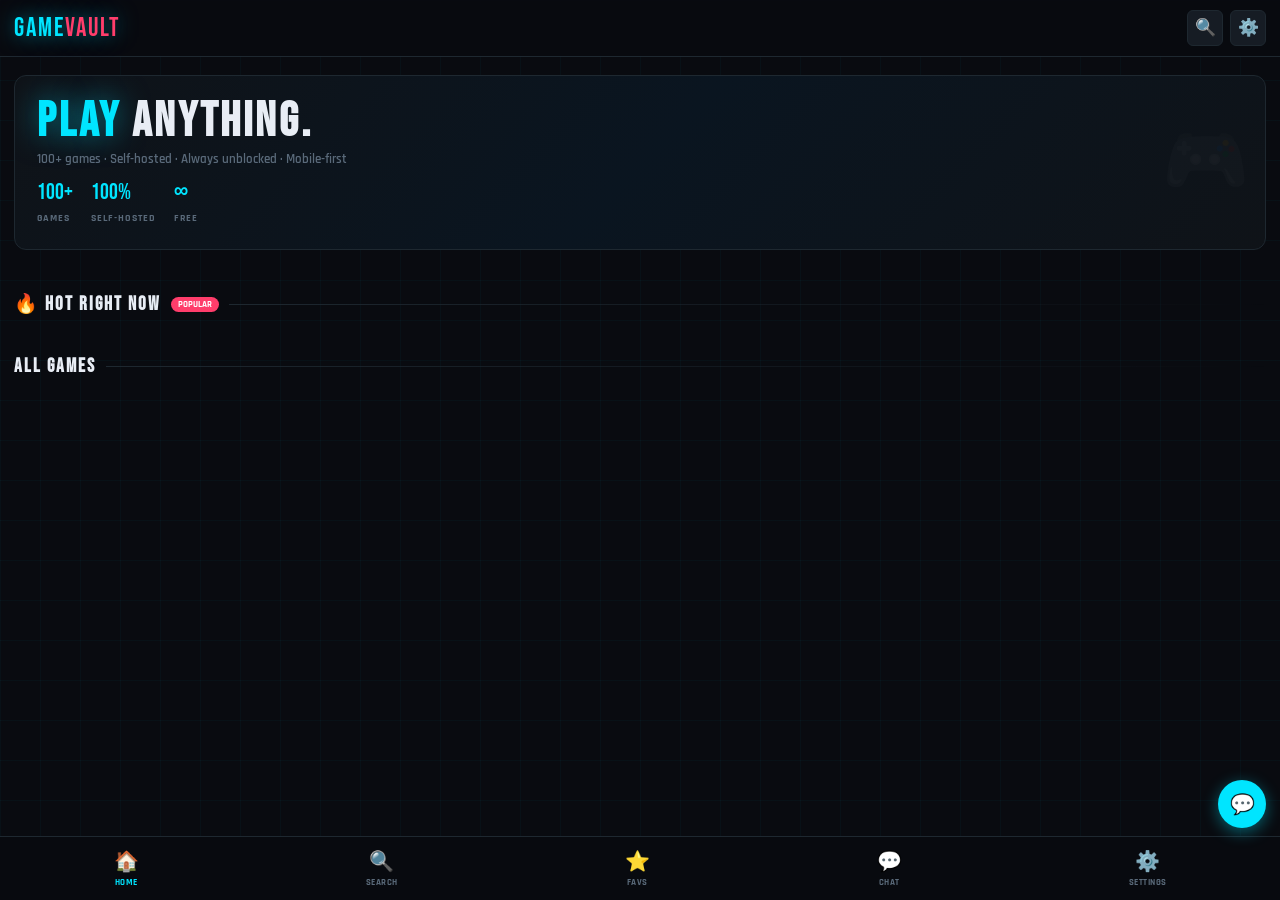
==== index.html @ 31a32c21 "Add files via upload" ====
<!DOCTYPE html>
<html lang="en">
<head>
<meta charset="UTF-8">
<meta name="viewport" content="width=device-width,initial-scale=1,maximum-scale=1">
<title>GameVault</title>
<link rel="icon" href="data:image/svg+xml,<svg xmlns='http://www.w3.org/2000/svg' viewBox='0 0 100 100'><text y='.9em' font-size='90'>🎮</text></svg>">
<link href="https://fonts.googleapis.com/css2?family=Bebas+Neue&family=Rajdhani:wght@400;600;700&display=swap" rel="stylesheet">
<link rel="stylesheet" href="gamevault.css">
</head>
<body>
<div class="bg-grid"></div>
<header>
  <div class="hdr">
    <a href="index.html" class="logo">Game<span>Vault</span></a>
    <div class="hdr-r">
      <a href="search.html" class="hbtn" title="Search">🔍</a>
      <div class="hbtn" id="settingsBtn" title="Settings">⚙️</div>
    </div>
  </div>
</header>
<main>
  <div class="hero">
    <h1><span class="c1">PLAY</span> ANYTHING.</h1>
    <p>100+ games · Self-hosted · Always unblocked · Mobile-first</p>
    <div class="hero-stats">
      <div class="hstat"><span class="num">100+</span><span class="lbl">Games</span></div>
      <div class="hstat"><span class="num">100%</span><span class="lbl">Self-Hosted</span></div>
      <div class="hstat"><span class="num">∞</span><span class="lbl">Free</span></div>
    </div>
  </div>
  <div class="cat-scroll" id="catFilter"></div>
  <div class="sec-hdr" id="hotHeader"><h2>🔥 Hot Right Now</h2><span class="badge">Popular</span><div class="line"></div></div>
  <div class="game-grid" id="hotGrid"></div>
  <div class="sec-hdr" id="allHeader"><h2>All Games</h2><div class="line"></div></div>
  <div class="game-grid" id="allGrid"></div>
  <div class="no-results" id="noResults">🕹️ No games in this category.</div>
</main>
<nav class="bottom-nav">
  <a class="nav-item active" href="index.html"><span class="nav-icon">🏠</span><span class="nav-label">Home</span></a>
  <a class="nav-item" href="search.html"><span class="nav-icon">🔍</span><span class="nav-label">Search</span></a>
  <a class="nav-item" href="favorites.html"><span class="nav-icon">⭐</span><span class="nav-label">Favs</span></a>
  <div class="nav-item" id="navChat"><span class="nav-icon">💬</span><span class="nav-label">Chat</span></div>
  <div class="nav-item" id="navSettings"><span class="nav-icon">⚙️</span><span class="nav-label">Settings</span></div>
</nav>
<!-- SETTINGS -->
<div class="overlay" id="settingsOverlay">
  <div class="panel">
    <div class="drag-handle"></div>
    <div class="panel-title">⚙️ Settings</div>
    <div class="setting-row">
      <div><div class="setting-lbl">🎭 Tab Cloak</div><div class="setting-sub">Disguise this tab's title and icon</div></div>
      <div class="toggle on" id="tgCloak"></div>
    </div>
    <div class="setting-row" style="flex-direction:column;align-items:flex-start;">
      <div class="setting-lbl" style="margin-bottom:8px">Cloak Preset</div>
      <div class="cloak-box">
        <div class="cloak-preview" id="cloakPreview"></div>
        <input class="cloak-input" id="cloakInput" placeholder="Custom tab title..." maxlength="80">
        <div class="cloak-grid">
          <div class="cloak-preset" data-title="Google Classroom" data-icon="https://ssl.gstatic.com/classroom/favicon.png">🎓 Google Classroom</div>
          <div class="cloak-preset" data-title="Gmail" data-icon="https://ssl.gstatic.com/ui/v1/icons/mail/rfr/gmail.ico">📧 Gmail</div>
          <div class="cloak-preset" data-title="Canvas - Dashboard" data-icon="">📋 Canvas</div>
          <div class="cloak-preset" data-title="Khan Academy" data-icon="">🧠 Khan Academy</div>
          <div class="cloak-preset" data-title="Google Docs" data-icon="">📄 Google Docs</div>
          <div class="cloak-preset" data-title="Wikipedia" data-icon="">📖 Wikipedia</div>
          <div class="cloak-preset" data-title="Schoology" data-icon="">📚 Schoology</div>
          <div class="cloak-preset" data-title="New Tab" data-icon="">🕵️ Stealth</div>
        </div>
      </div>
    </div>
    <div class="setting-row">
      <div><div class="setting-lbl">⬜ Open in about:blank</div><div class="setting-sub">All games open in a stealth blank tab</div></div>
      <div class="toggle" id="tgBlank"></div>
    </div>
    <div class="setting-row">
      <div><div class="setting-lbl">📺 Scanlines</div><div class="setting-sub">Retro CRT overlay effect</div></div>
      <div class="toggle on" id="tgScan"></div>
    </div>
    <div class="setting-row">
      <div><div class="setting-lbl">✨ Card Animations</div><div class="setting-sub">Hover lift and glow on cards</div></div>
      <div class="toggle on" id="tgAnim"></div>
    </div>
    <div style="text-align:center;padding-top:12px;color:var(--muted);font-size:11px;font-weight:600;">GameVault · 100+ self-hosted games · Always unblocked</div>
  </div>
</div>
<!-- CHAT -->
<button class="chat-fab" id="chatFab" style="position:fixed;">💬<span class="unread" id="unreadBadge" style="display:none">1</span></button>
<div class="chat-panel" id="chatPanel">
  <div class="chat-hdr">
    <div><div class="chat-title">💬 Live Chat</div><div class="chat-online"><div class="online-dot"></div><span id="onlineCount">...</span></div></div>
    <div class="chat-close" id="chatClose">✕</div>
  </div>
  <div class="chat-msgs" id="chatMsgs"></div>
  <div class="chat-input-wrap">
    <input class="chat-input" id="chatInput" placeholder="Say something..." maxlength="200" autocomplete="off">
    <button class="chat-send" id="chatSend">▶</button>
  </div>
</div>
<script src="gamevault.js"></script>
</body>
</html>
---- gamevault.css ----
:root{--bg:#090b10;--surface:#0f1318;--s2:#161c24;--border:#1e2830;--accent:#00e5ff;--accent2:#ff3d6b;--gold:#ffd600;--text:#e8edf5;--muted:#5a6a7a;--glow:0 0 20px rgba(0,229,255,.3);--glow2:0 0 20px rgba(255,61,107,.3);}
*{margin:0;padding:0;box-sizing:border-box;}
body{background:var(--bg);color:var(--text);font-family:'Rajdhani',sans-serif;min-height:100vh;overflow-x:hidden;}
body.scanlines::before{content:'';position:fixed;inset:0;background:repeating-linear-gradient(0deg,transparent,transparent 2px,rgba(0,0,0,.07) 2px,rgba(0,0,0,.07) 4px);pointer-events:none;z-index:9999;}
.bg-grid{position:fixed;inset:0;background-image:linear-gradient(rgba(0,229,255,.03) 1px,transparent 1px),linear-gradient(90deg,rgba(0,229,255,.03) 1px,transparent 1px);background-size:40px 40px;animation:gd 20s linear infinite;z-index:0;}
@keyframes gd{0%{transform:translateY(0)}100%{transform:translateY(40px)}}
header{position:sticky;top:0;z-index:100;background:rgba(9,11,16,.95);backdrop-filter:blur(14px);border-bottom:1px solid var(--border);}
.hdr{max-width:1400px;margin:0 auto;display:flex;align-items:center;height:56px;padding:0 14px;gap:10px;}
.logo{font-family:'Bebas Neue',sans-serif;font-size:26px;letter-spacing:2px;color:var(--accent);text-shadow:0 0 20px rgba(0,229,255,.5);text-decoration:none;flex-shrink:0;}
.logo span{color:var(--accent2);}
.hdr-r{display:flex;align-items:center;gap:7px;margin-left:auto;}
.hbtn{width:36px;height:36px;display:flex;align-items:center;justify-content:center;background:var(--s2);border:1px solid var(--border);border-radius:6px;cursor:pointer;font-size:17px;transition:all .2s;text-decoration:none;flex-shrink:0;}
.hbtn:hover{border-color:var(--accent);box-shadow:var(--glow);}
main{position:relative;z-index:1;max-width:1400px;margin:0 auto;padding:18px 14px 88px;}
.hero{background:linear-gradient(135deg,#0f1318,#0a1520 50%,#0f1318);border:1px solid var(--border);border-radius:12px;padding:22px;margin-bottom:20px;position:relative;overflow:hidden;}
.hero::after{content:'🎮';position:absolute;right:16px;top:50%;transform:translateY(-50%);font-size:70px;opacity:.05;}
.hero h1{font-family:'Bebas Neue',sans-serif;font-size:clamp(26px,6vw,48px);letter-spacing:3px;line-height:1;margin-bottom:5px;}
.c1{color:var(--accent);text-shadow:0 0 30px rgba(0,229,255,.5);}
.hero p{color:var(--muted);font-size:13px;font-weight:600;}
.hero-stats{display:flex;gap:18px;margin-top:12px;flex-wrap:wrap;}
.hstat .num{font-family:'Bebas Neue',sans-serif;font-size:22px;color:var(--accent);display:block;}
.hstat .lbl{font-size:10px;color:var(--muted);font-weight:700;letter-spacing:1px;text-transform:uppercase;}
.cat-scroll{display:flex;gap:6px;overflow-x:auto;padding-bottom:4px;margin-bottom:18px;scrollbar-width:none;}
.cat-scroll::-webkit-scrollbar{display:none;}
.cat-pill,.fpill{flex-shrink:0;padding:6px 13px;border-radius:999px;border:1px solid var(--border);background:var(--s2);color:var(--muted);font-size:12px;font-weight:700;cursor:pointer;transition:all .2s;white-space:nowrap;user-select:none;}
.cat-pill:hover,.cat-pill.active,.fpill:hover,.fpill.active{border-color:var(--accent);color:var(--accent);background:rgba(0,229,255,.07);}
.sec-hdr{display:flex;align-items:center;gap:10px;margin-bottom:13px;}
.sec-hdr h2{font-family:'Bebas Neue',sans-serif;font-size:19px;letter-spacing:2px;}
.sec-hdr .badge{background:var(--accent2);color:#fff;font-size:9px;font-weight:700;padding:2px 7px;border-radius:999px;text-transform:uppercase;}
.sec-hdr .line{flex:1;height:1px;background:linear-gradient(90deg,var(--border),transparent);}
.game-grid{display:grid;grid-template-columns:repeat(auto-fill,minmax(148px,1fr));gap:11px;margin-bottom:26px;}
@media(min-width:480px){.game-grid{grid-template-columns:repeat(auto-fill,minmax(165px,1fr));}}
.game-card.hidden{display:none!important;}
.game-card{background:var(--surface);border:1px solid var(--border);border-radius:10px;overflow:hidden;cursor:pointer;transition:transform .2s,border-color .2s,box-shadow .2s;display:flex;flex-direction:column;position:relative;}
.game-card:hover{border-color:var(--accent);transform:translateY(-3px);box-shadow:0 8px 24px rgba(0,0,0,.5),var(--glow);}
.game-card.hot{border-color:rgba(255,61,107,.2);}
.game-card.hot:hover{border-color:var(--accent2);box-shadow:0 8px 24px rgba(0,0,0,.5),var(--glow2);}
.game-card.isnew .game-name::after{content:'NEW';background:var(--gold);color:#000;font-size:8px;font-weight:700;padding:1px 5px;border-radius:3px;margin-left:5px;vertical-align:middle;}
.game-thumb{width:100%;aspect-ratio:16/10;position:relative;overflow:hidden;background:var(--s2);}
.game-thumb img{width:100%;height:100%;object-fit:cover;display:block;transition:transform .3s;}
.game-card:hover .game-thumb img{transform:scale(1.05);}
.thumb-fallback{width:100%;height:100%;display:flex;align-items:center;justify-content:center;font-size:36px;}
.thumb-overlay{position:absolute;inset:0;background:rgba(0,0,0,.5);opacity:0;transition:opacity .2s;display:flex;align-items:center;justify-content:center;}
.game-card:hover .thumb-overlay{opacity:1;}
.play-circle{width:40px;height:40px;background:var(--accent);border-radius:50%;display:flex;align-items:center;justify-content:center;font-size:16px;box-shadow:0 0 20px rgba(0,229,255,.7);color:#000;font-weight:900;}
.fav-star{position:absolute;top:7px;right:7px;font-size:20px;cursor:pointer;z-index:10;filter:drop-shadow(0 1px 4px rgba(0,0,0,.9));opacity:0;line-height:1;transition:transform .15s;}
.game-card:hover .fav-star,.fav-star.active{opacity:1;}
.fav-star.active{color:var(--gold);}
.game-info{padding:8px 10px 9px;}
.game-name{font-size:13px;font-weight:700;white-space:nowrap;overflow:hidden;text-overflow:ellipsis;margin-bottom:3px;}
.game-meta{display:flex;align-items:center;justify-content:space-between;}
.game-cat{font-size:10px;color:var(--muted);font-weight:600;text-transform:uppercase;}
.open-choice{display:flex;border-top:1px solid var(--border);}
.open-btn{flex:1;padding:7px 4px;font-size:10px;font-weight:700;text-align:center;cursor:pointer;color:var(--muted);transition:color .15s,background .15s;display:flex;align-items:center;justify-content:center;gap:3px;user-select:none;}
.open-btn:hover{color:var(--accent);background:rgba(0,229,255,.05);}
.blank-btn:hover{color:var(--gold)!important;background:rgba(255,214,0,.05)!important;}
.open-divider{width:1px;background:var(--border);flex-shrink:0;}
.no-results{text-align:center;padding:48px 20px;color:var(--muted);font-size:15px;font-weight:600;display:none;}
.bottom-nav{position:fixed;bottom:0;left:0;right:0;background:rgba(9,11,16,.97);backdrop-filter:blur(14px);border-top:1px solid var(--border);display:flex;justify-content:space-around;padding:8px 0 max(8px,env(safe-area-inset-bottom));z-index:100;}
.nav-item{display:flex;flex-direction:column;align-items:center;gap:2px;cursor:pointer;padding:4px 10px;color:var(--muted);text-decoration:none;transition:color .2s;-webkit-tap-highlight-color:transparent;}
.nav-item.active,.nav-item:hover{color:var(--accent);}
.nav-icon{font-size:20px;}.nav-label{font-size:9px;font-weight:700;letter-spacing:.5px;text-transform:uppercase;}
.overlay{position:fixed;inset:0;background:rgba(0,0,0,.75);z-index:500;display:flex;align-items:flex-end;justify-content:center;opacity:0;pointer-events:none;transition:opacity .25s;}
.overlay.open{opacity:1;pointer-events:all;}
.panel{width:100%;max-width:500px;background:var(--surface);border:1px solid var(--border);border-bottom:none;border-radius:16px 16px 0 0;padding:16px 16px max(36px,env(safe-area-inset-bottom));transform:translateY(100%);transition:transform .3s cubic-bezier(.4,0,.2,1);overflow-y:auto;max-height:92vh;}
.overlay.open .panel{transform:translateY(0);}
.drag-handle{width:36px;height:4px;background:var(--border);border-radius:2px;margin:0 auto 14px;}
.panel-title{font-family:'Bebas Neue',sans-serif;font-size:20px;letter-spacing:2px;margin-bottom:14px;color:var(--accent);}
.setting-row{display:flex;align-items:flex-start;justify-content:space-between;padding:11px 0;border-bottom:1px solid var(--border);gap:12px;}
.setting-row:last-child{border-bottom:none;}
.setting-lbl{font-size:14px;font-weight:700;}
.setting-sub{font-size:11px;color:var(--muted);margin-top:2px;font-weight:600;}
.toggle{width:44px;height:24px;background:var(--border);border-radius:999px;position:relative;cursor:pointer;transition:background .2s;flex-shrink:0;margin-top:2px;}
.toggle.on{background:var(--accent);}
.toggle::after{content:'';position:absolute;width:18px;height:18px;background:#fff;border-radius:50%;top:3px;left:3px;transition:left .2s;}
.toggle.on::after{left:23px;}
.cloak-box{background:var(--s2);border:1px solid var(--border);border-radius:8px;padding:12px;margin-top:8px;width:100%;}
.cloak-preview{font-family:monospace;font-size:11px;color:var(--accent);background:var(--bg);border:1px solid var(--border);border-radius:5px;padding:6px 10px;margin-bottom:8px;overflow:hidden;text-overflow:ellipsis;white-space:nowrap;}
.cloak-preview::before{content:'Tab title: ';}
.cloak-input{width:100%;background:var(--bg);border:1px solid var(--border);border-radius:6px;padding:7px 10px;color:var(--text);font-size:13px;font-weight:600;outline:none;transition:border-color .2s;margin-bottom:8px;font-family:inherit;}
.cloak-input:focus{border-color:var(--accent);}
.cloak-grid{display:grid;grid-template-columns:1fr 1fr;gap:5px;}
.cloak-preset{padding:6px 8px;background:var(--bg);border:1px solid var(--border);border-radius:6px;font-size:11px;font-weight:700;color:var(--muted);cursor:pointer;transition:all .15s;text-align:left;}
.cloak-preset:hover{border-color:var(--accent);color:var(--accent);}
.chat-fab{position:fixed;bottom:72px;right:14px;width:48px;height:48px;background:var(--accent);border:none;border-radius:50%;cursor:pointer;display:flex;align-items:center;justify-content:center;font-size:20px;z-index:200;box-shadow:0 4px 16px rgba(0,229,255,.4);transition:transform .2s;}
.chat-fab:hover{transform:scale(1.1);}
.unread{position:absolute;top:-3px;right:-3px;width:16px;height:16px;background:var(--accent2);border-radius:50%;font-size:9px;font-weight:700;display:flex;align-items:center;justify-content:center;color:#fff;border:2px solid var(--bg);}
.chat-panel{position:fixed;bottom:130px;right:14px;width:min(300px,calc(100vw - 28px));background:var(--surface);border:1px solid var(--border);border-radius:14px;z-index:201;display:flex;flex-direction:column;transform:scale(.88) translateY(20px);opacity:0;pointer-events:none;transition:all .25s cubic-bezier(.4,0,.2,1);transform-origin:bottom right;box-shadow:0 16px 48px rgba(0,0,0,.8);}
.chat-panel.open{transform:scale(1) translateY(0);opacity:1;pointer-events:all;}
.chat-hdr{display:flex;align-items:center;justify-content:space-between;padding:10px 14px;border-bottom:1px solid var(--border);}
.chat-title{font-family:'Bebas Neue',sans-serif;font-size:15px;letter-spacing:1.5px;color:var(--accent);}
.chat-online{display:flex;align-items:center;gap:4px;font-size:10px;color:var(--muted);font-weight:600;}
.online-dot{width:7px;height:7px;background:#00e676;border-radius:50%;animation:blink 2s infinite;}
@keyframes blink{0%,100%{opacity:1}50%{opacity:.3}}
.chat-close{cursor:pointer;color:var(--muted);font-size:16px;padding:4px;}.chat-close:hover{color:var(--accent2);}
.chat-msgs{overflow-y:auto;padding:9px;display:flex;flex-direction:column;gap:6px;max-height:240px;scrollbar-width:thin;}
.msg{display:flex;flex-direction:column;gap:2px;max-width:88%;}
.msg.mine{align-self:flex-end;align-items:flex-end;}.msg.theirs{align-self:flex-start;}
.msg-user{font-size:9px;font-weight:700;color:var(--muted);letter-spacing:.5px;text-transform:uppercase;}
.msg-bubble{background:var(--s2);border:1px solid var(--border);border-radius:10px;padding:5px 9px;font-size:12px;font-weight:600;line-height:1.4;word-break:break-word;}
.msg.mine .msg-bubble{background:rgba(0,229,255,.1);border-color:rgba(0,229,255,.25);}
.msg-time{font-size:9px;color:var(--muted);}
.chat-input-wrap{padding:8px 10px;border-top:1px solid var(--border);display:flex;gap:6px;align-items:center;}
.chat-input{flex:1;background:var(--s2);border:1px solid var(--border);border-radius:6px;padding:6px 9px;color:var(--text);font-size:13px;font-weight:600;outline:none;transition:border-color .2s;font-family:inherit;}
.chat-input:focus{border-color:var(--accent);}
.chat-send{width:30px;height:30px;background:var(--accent);border:none;border-radius:6px;cursor:pointer;font-size:12px;color:#000;font-weight:900;}
.search-wrap{position:relative;margin-bottom:16px;}
.search-icon{position:absolute;left:14px;top:50%;transform:translateY(-50%);font-size:18px;pointer-events:none;}
#searchInput{width:100%;background:var(--surface);border:2px solid var(--border);border-radius:12px;padding:14px 16px 14px 44px;color:var(--text);font-size:17px;font-weight:600;outline:none;transition:border-color .2s,box-shadow .2s;font-family:inherit;}
#searchInput:focus{border-color:var(--accent);box-shadow:var(--glow);}
#searchInput::placeholder{color:var(--muted);}
.filter-row{display:flex;gap:6px;overflow-x:auto;padding-bottom:4px;margin-bottom:16px;scrollbar-width:none;}
.filter-row::-webkit-scrollbar{display:none;}
.search-placeholder{text-align:center;padding:60px 20px;color:var(--muted);}
.search-placeholder .big{font-size:52px;display:block;margin-bottom:14px;}
.search-placeholder h2{font-family:'Bebas Neue',sans-serif;font-size:22px;letter-spacing:2px;color:var(--text);margin-bottom:8px;}
.results-info{font-size:12px;color:var(--muted);font-weight:700;margin-bottom:12px;}
.results-info span{color:var(--accent);}
.page-hdr{margin-bottom:20px;}
.page-hdr h1{font-family:'Bebas Neue',sans-serif;font-size:28px;letter-spacing:3px;color:var(--gold);}
.page-hdr p{color:var(--muted);font-size:13px;font-weight:600;margin-top:4px;}
.fav-count{color:var(--gold);}
.empty-state{text-align:center;padding:72px 20px;}
.empty-state .big{font-size:64px;display:block;margin-bottom:16px;}
.empty-state h2{font-family:'Bebas Neue',sans-serif;font-size:22px;letter-spacing:2px;margin-bottom:10px;color:var(--muted);}
.empty-state p{font-size:13px;font-weight:600;color:var(--muted);line-height:1.6;margin-bottom:20px;}
.browse-btn{display:inline-block;padding:10px 24px;background:var(--accent);color:#000;border-radius:8px;font-family:'Bebas Neue',sans-serif;font-size:16px;letter-spacing:1px;text-decoration:none;}
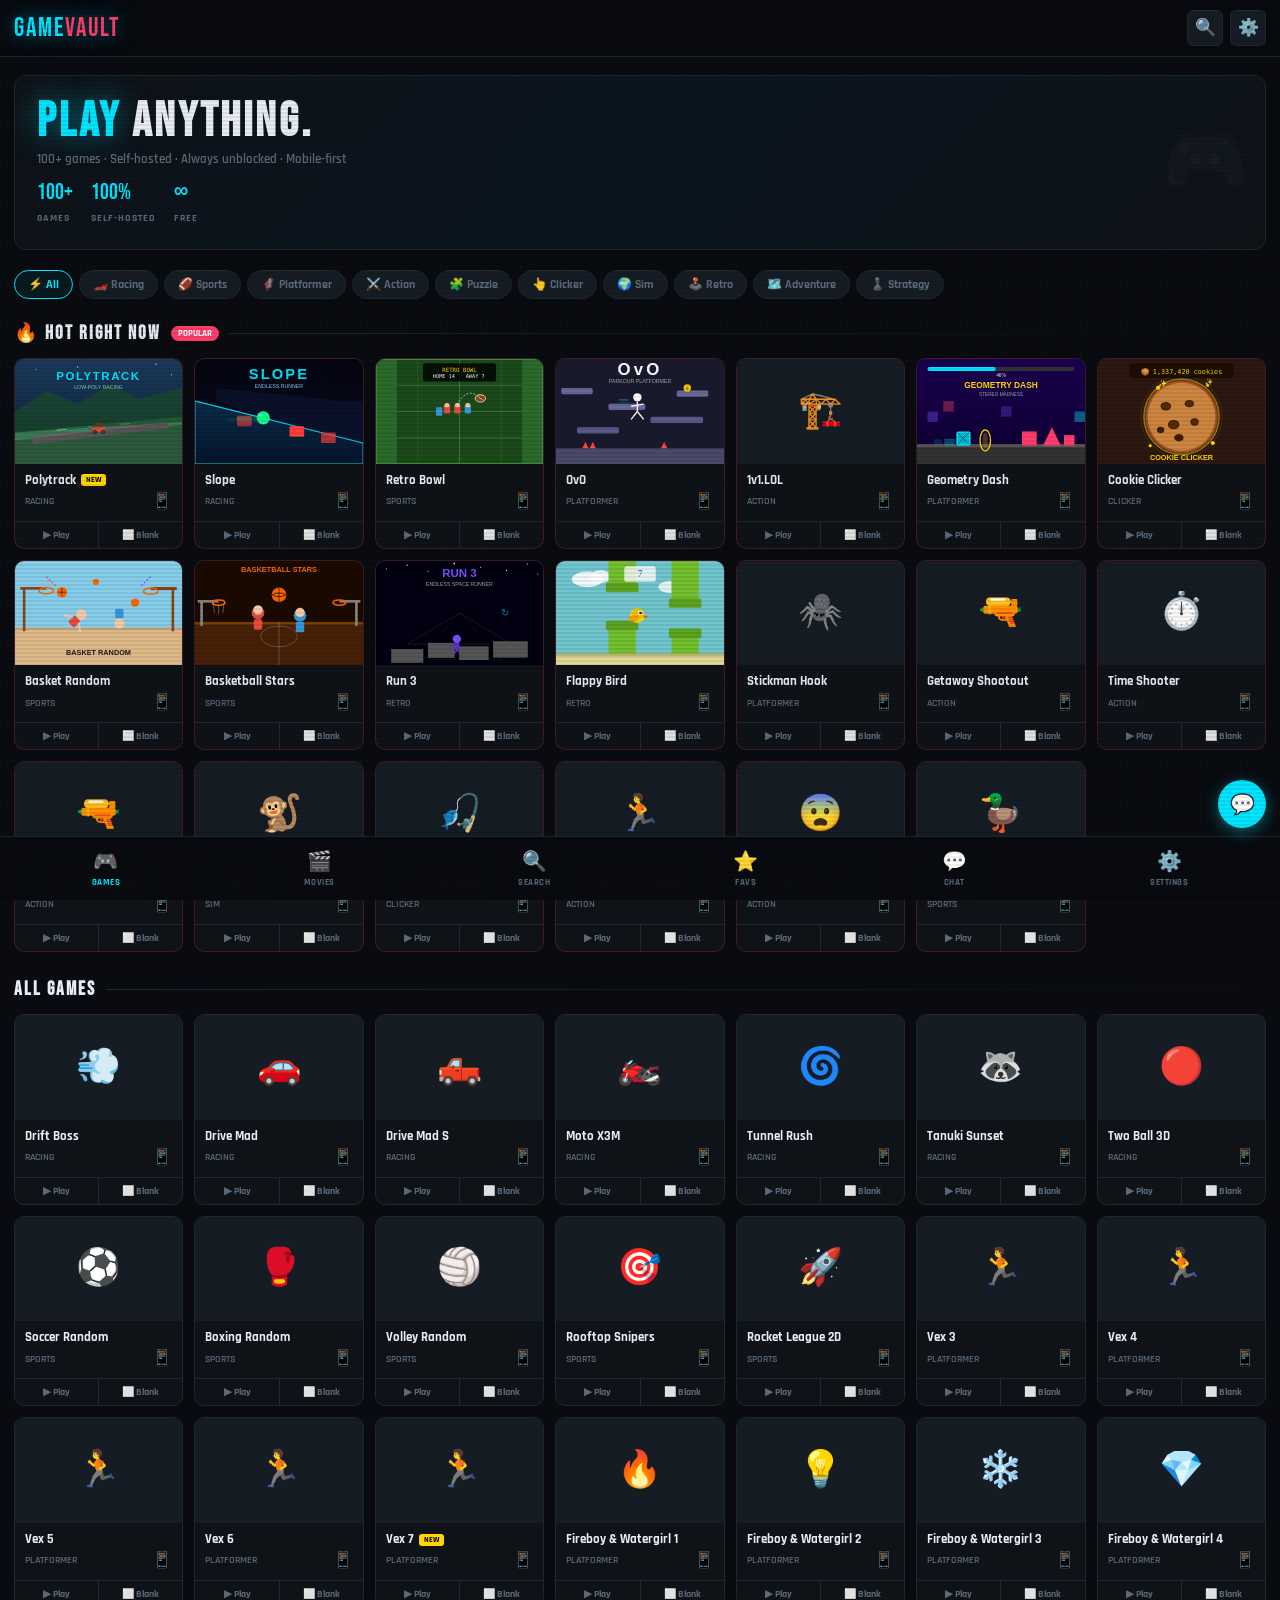
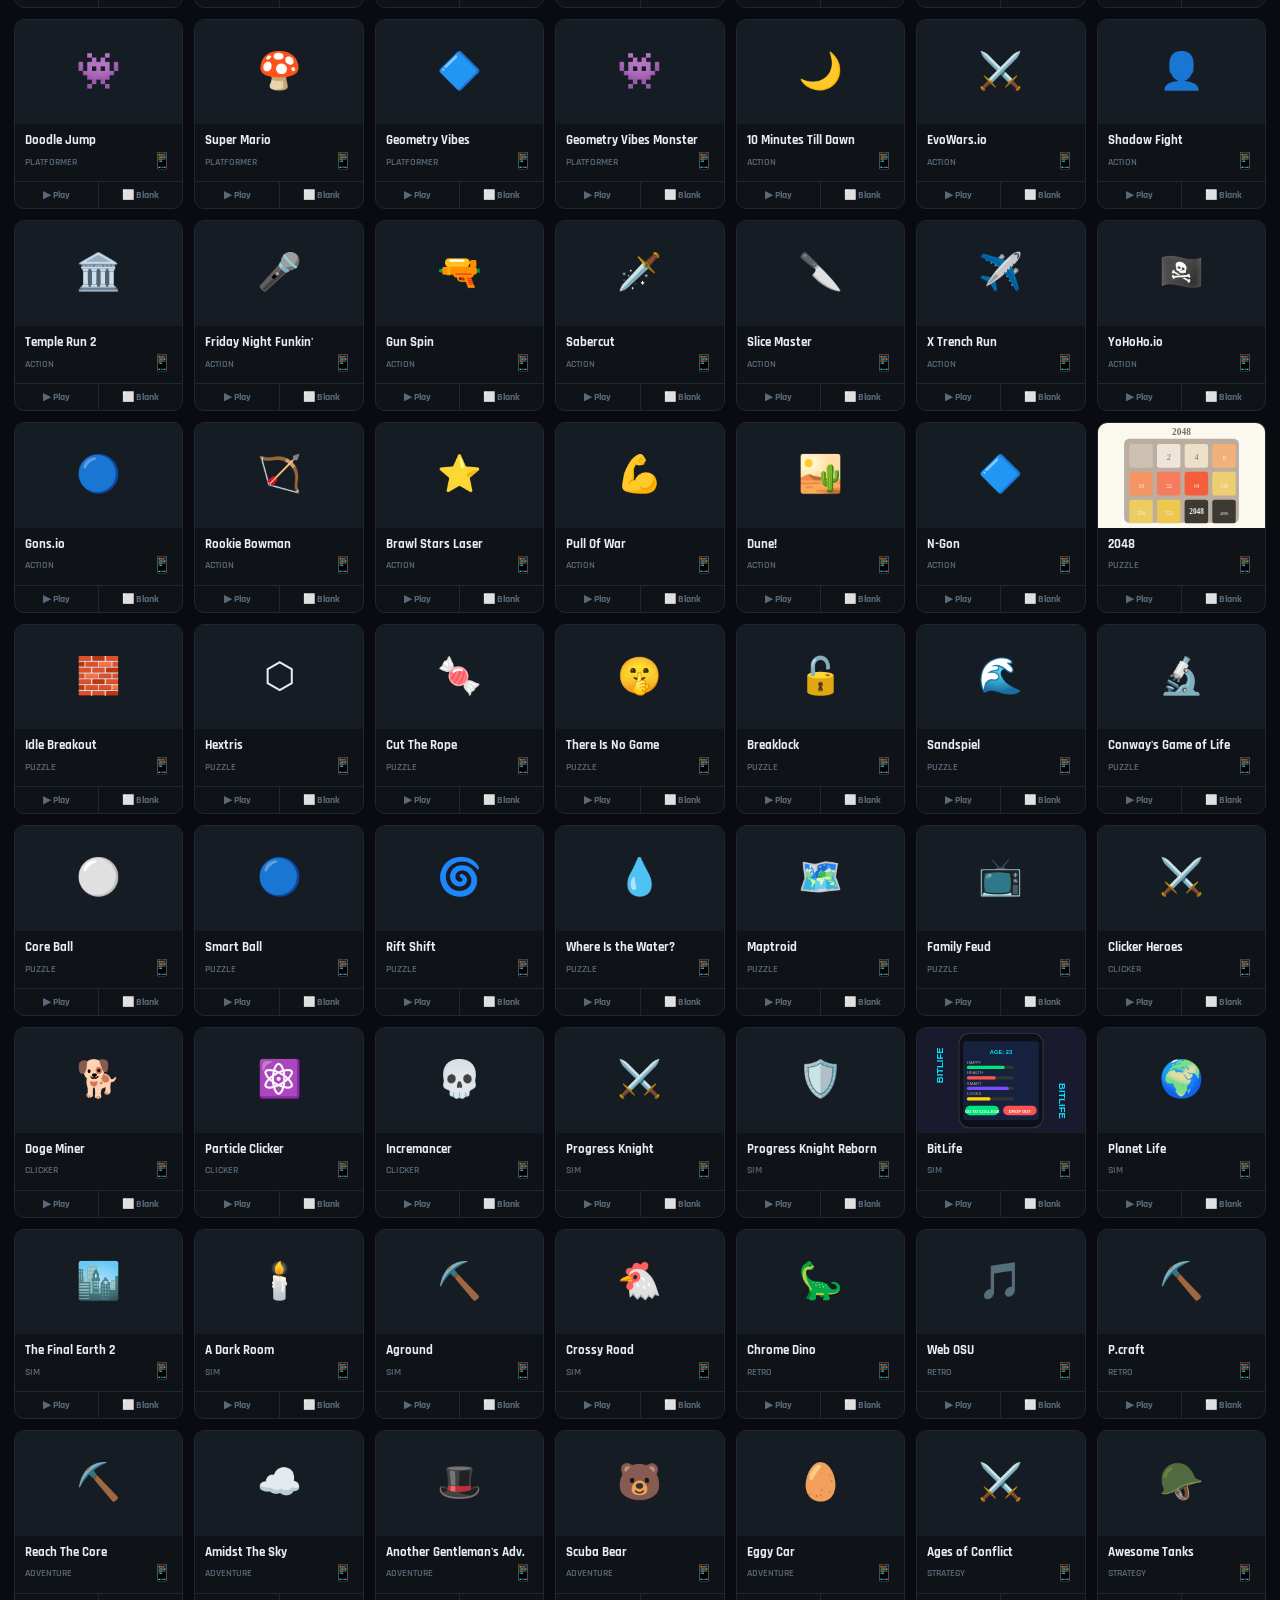
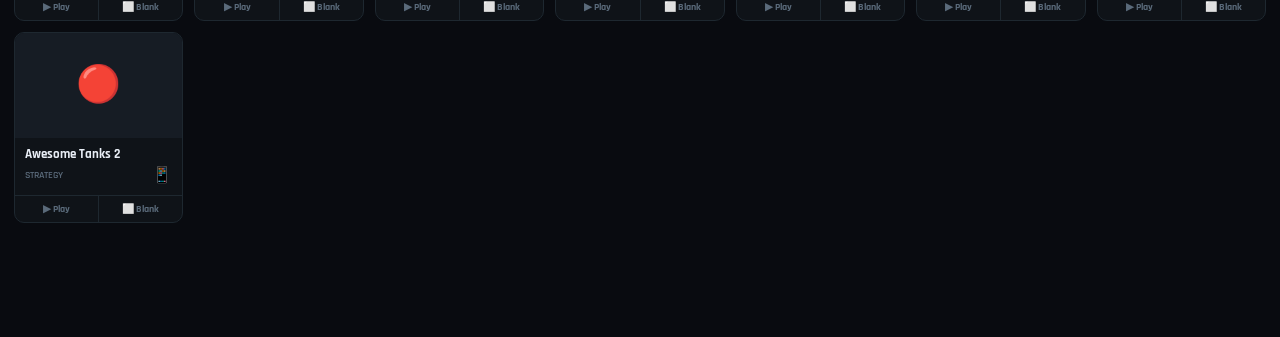
==== commit 58bc6e40: "Update index.html" ====
--- a/index.html
+++ b/index.html
@@ -7,6 +7,26 @@
 <link rel="icon" href="data:image/svg+xml,<svg xmlns='http://www.w3.org/2000/svg' viewBox='0 0 100 100'><text y='.9em' font-size='90'>🎮</text></svg>">
 <link href="https://fonts.googleapis.com/css2?family=Bebas+Neue&family=Rajdhani:wght@400;600;700&display=swap" rel="stylesheet">
 <link rel="stylesheet" href="gamevault.css">
+<style>
+/* THUMBNAIL MANAGER */
+.thumb-overlay-panel{position:fixed;inset:0;background:rgba(0,0,0,.85);z-index:600;display:flex;align-items:center;justify-content:center;opacity:0;pointer-events:none;transition:opacity .25s;}
+.thumb-overlay-panel.open{opacity:1;pointer-events:all;}
+.thumb-panel-box{background:var(--surface);border:1px solid var(--border);border-radius:14px;width:min(540px,95vw);max-height:85vh;display:flex;flex-direction:column;overflow:hidden;}
+.thumb-panel-hdr{display:flex;align-items:center;justify-content:space-between;padding:14px 16px;border-bottom:1px solid var(--border);}
+.thumb-panel-hdr h2{font-family:'Bebas Neue',sans-serif;font-size:18px;letter-spacing:2px;color:var(--accent);}
+.thumb-panel-close{cursor:pointer;color:var(--muted);font-size:18px;padding:4px;}.thumb-panel-close:hover{color:var(--accent2);}
+.thumb-panel-note{padding:10px 16px;font-size:12px;color:var(--muted);font-weight:600;background:rgba(0,229,255,.04);border-bottom:1px solid var(--border);}
+.thumb-manager-list{overflow-y:auto;padding:10px 12px;display:flex;flex-direction:column;gap:8px;flex:1;}
+.thumb-row{display:flex;align-items:center;gap:10px;background:var(--s2);border:1px solid var(--border);border-radius:8px;padding:8px 10px;}
+.thumb-row-emoji{font-size:20px;flex-shrink:0;}
+.thumb-row-name{font-size:12px;font-weight:700;white-space:nowrap;overflow:hidden;text-overflow:ellipsis;width:110px;flex-shrink:0;}
+.thumb-row-input{flex:1;background:var(--bg);border:1px solid var(--border);border-radius:5px;padding:5px 8px;color:var(--text);font-size:11px;outline:none;transition:border-color .2s;font-family:inherit;}
+.thumb-row-input:focus{border-color:var(--accent);}
+.thumb-panel-footer{padding:12px 16px;border-top:1px solid var(--border);display:flex;gap:8px;}
+.thumb-save-btn{flex:1;background:var(--accent);color:#000;border:none;border-radius:8px;padding:10px;font-family:'Bebas Neue',sans-serif;font-size:16px;letter-spacing:1px;cursor:pointer;}
+.thumb-clear-btn{background:var(--s2);color:var(--muted);border:1px solid var(--border);border-radius:8px;padding:10px 14px;font-family:'Rajdhani',sans-serif;font-size:13px;font-weight:700;cursor:pointer;}
+.thumb-clear-btn:hover{border-color:var(--accent2);color:var(--accent2);}
+</style>
 </head>
 <body>
 <div class="bg-grid"></div>
@@ -36,14 +56,17 @@
   <div class="game-grid" id="allGrid"></div>
   <div class="no-results" id="noResults">🕹️ No games in this category.</div>
 </main>
+
 <nav class="bottom-nav">
-  <a class="nav-item active" href="index.html"><span class="nav-icon">🏠</span><span class="nav-label">Home</span></a>
+  <a class="nav-item active" href="index.html"><span class="nav-icon">🎮</span><span class="nav-label">Games</span></a>
+  <a class="nav-item" href="movies.html"><span class="nav-icon">🎬</span><span class="nav-label">Movies</span></a>
   <a class="nav-item" href="search.html"><span class="nav-icon">🔍</span><span class="nav-label">Search</span></a>
   <a class="nav-item" href="favorites.html"><span class="nav-icon">⭐</span><span class="nav-label">Favs</span></a>
   <div class="nav-item" id="navChat"><span class="nav-icon">💬</span><span class="nav-label">Chat</span></div>
   <div class="nav-item" id="navSettings"><span class="nav-icon">⚙️</span><span class="nav-label">Settings</span></div>
 </nav>
-<!-- SETTINGS -->
+
+<!-- SETTINGS OVERLAY -->
 <div class="overlay" id="settingsOverlay">
   <div class="panel">
     <div class="drag-handle"></div>
@@ -70,6 +93,10 @@
       </div>
     </div>
     <div class="setting-row">
+      <div><div class="setting-lbl">🖼️ Game Thumbnails</div><div class="setting-sub">Set custom image URLs for any game</div></div>
+      <button id="thumbManagerBtn" style="background:var(--s2);border:1px solid var(--border);color:var(--accent);border-radius:6px;padding:6px 12px;cursor:pointer;font-family:inherit;font-size:12px;font-weight:700;white-space:nowrap;">Manage →</button>
+    </div>
+    <div class="setting-row">
       <div><div class="setting-lbl">⬜ Open in about:blank</div><div class="setting-sub">All games open in a stealth blank tab</div></div>
       <div class="toggle" id="tgBlank"></div>
     </div>
@@ -84,11 +111,28 @@
     <div style="text-align:center;padding-top:12px;color:var(--muted);font-size:11px;font-weight:600;">GameVault · 100+ self-hosted games · Always unblocked</div>
   </div>
 </div>
+
+<!-- THUMBNAIL MANAGER OVERLAY -->
+<div class="thumb-overlay-panel" id="thumbManagerOverlay">
+  <div class="thumb-panel-box">
+    <div class="thumb-panel-hdr">
+      <h2>🖼️ Game Thumbnails</h2>
+      <span class="thumb-panel-close" id="thumbManagerClose">✕</span>
+    </div>
+    <div class="thumb-panel-note">Paste any image URL next to a game. Paste a Google Images link, imgur, or any direct .jpg/.png/.webp URL. Leave blank to use the default.</div>
+    <div class="thumb-manager-list" id="thumbManagerList"></div>
+    <div class="thumb-panel-footer">
+      <button class="thumb-clear-btn" onclick="if(confirm('Clear all custom thumbnails?')){localStorage.removeItem('gv_thumbs');location.reload();}">Clear All</button>
+      <button class="thumb-save-btn" id="thumbManagerSave">💾 Save Thumbnails</button>
+    </div>
+  </div>
+</div>
+
 <!-- CHAT -->
 <button class="chat-fab" id="chatFab" style="position:fixed;">💬<span class="unread" id="unreadBadge" style="display:none">1</span></button>
 <div class="chat-panel" id="chatPanel">
   <div class="chat-hdr">
-    <div><div class="chat-title">💬 Live Chat</div><div class="chat-online"><div class="online-dot"></div><span id="onlineCount">...</span></div></div>
+    <div><div class="chat-title">💬 Live Chat</div><div class="chat-online"><div class="online-dot"></div><span style="font-size:10px;color:var(--muted);font-weight:600">Same-device shared chat</span></div></div>
     <div class="chat-close" id="chatClose">✕</div>
   </div>
   <div class="chat-msgs" id="chatMsgs"></div>
@@ -97,6 +141,7 @@
     <button class="chat-send" id="chatSend">▶</button>
   </div>
 </div>
+
 <script src="gamevault.js"></script>
 </body>
 </html>
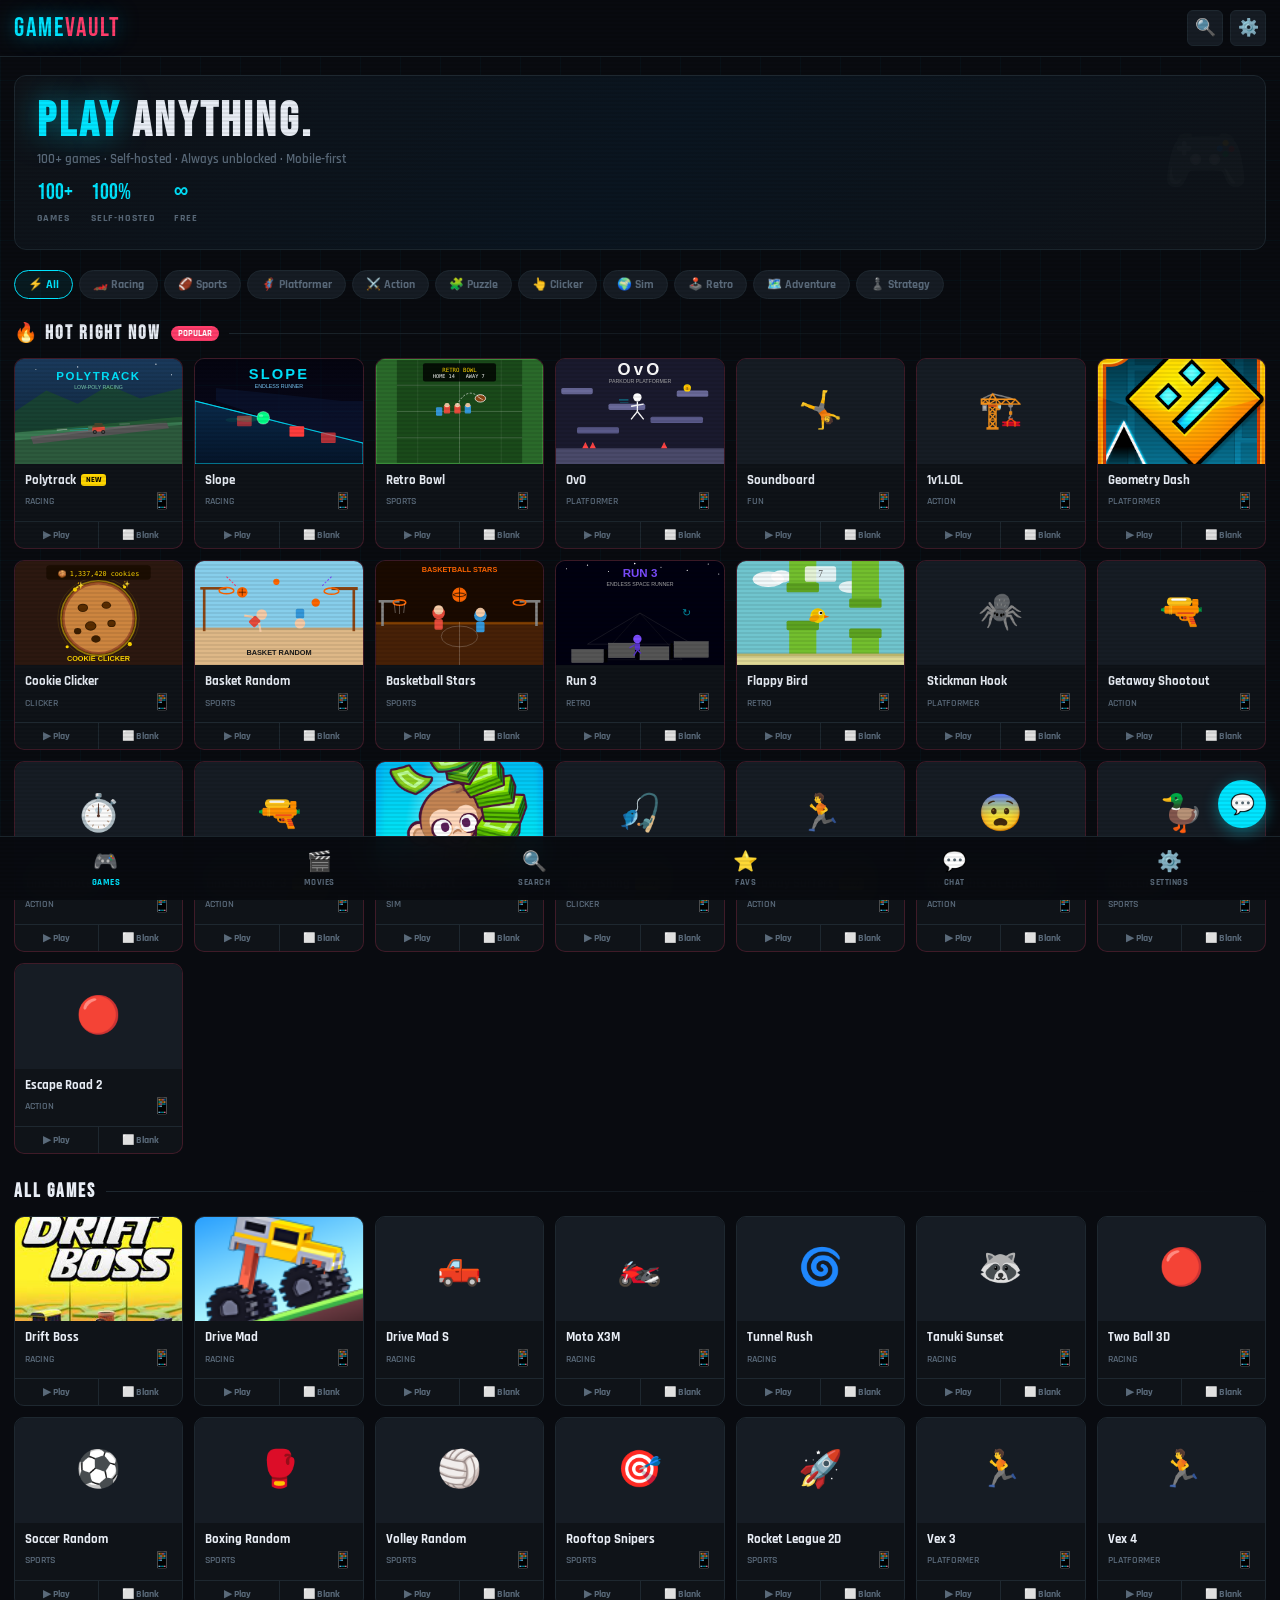
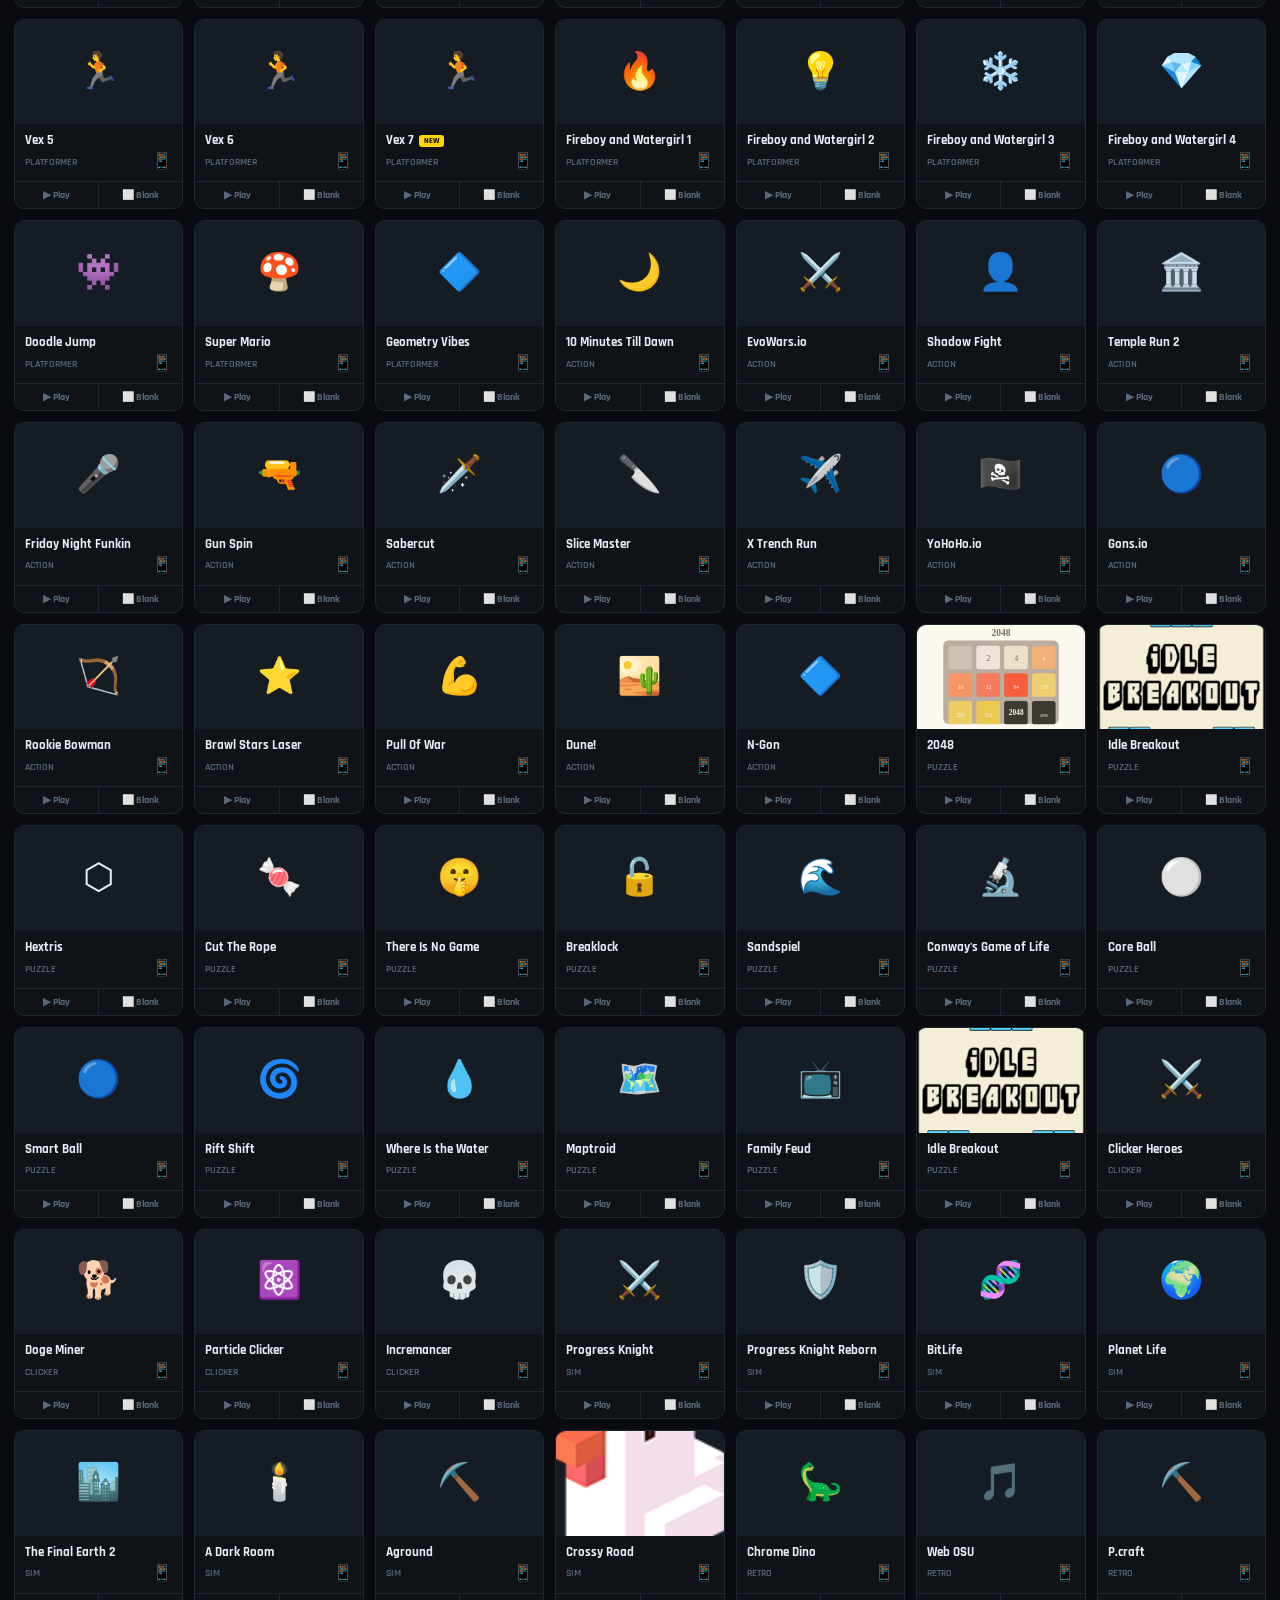
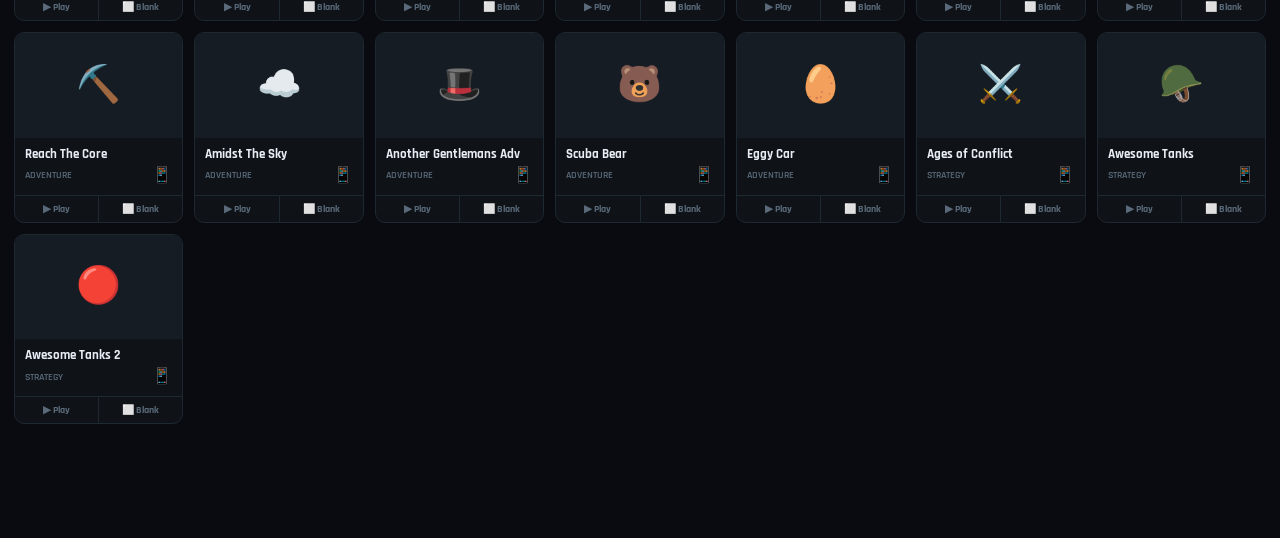
==== commit 85dd8286: "Update index.html" ====
--- a/index.html
+++ b/index.html
@@ -35,7 +35,7 @@
     <a href="index.html" class="logo">Game<span>Vault</span></a>
     <div class="hdr-r">
       <a href="search.html" class="hbtn" title="Search">🔍</a>
-      <div class="hbtn" id="settingsBtn" title="Settings">⚙️</div>
+      <a href="settings.html" class="hbtn" title="Settings">⚙️</a>
     </div>
   </div>
 </header>
@@ -63,7 +63,7 @@
   <a class="nav-item" href="search.html"><span class="nav-icon">🔍</span><span class="nav-label">Search</span></a>
   <a class="nav-item" href="favorites.html"><span class="nav-icon">⭐</span><span class="nav-label">Favs</span></a>
   <div class="nav-item" id="navChat"><span class="nav-icon">💬</span><span class="nav-label">Chat</span></div>
-  <div class="nav-item" id="navSettings"><span class="nav-icon">⚙️</span><span class="nav-label">Settings</span></div>
+  <a class="nav-item" href="settings.html"><span class="nav-icon">⚙️</span><span class="nav-label">Settings</span></a>
 </nav>
 
 <!-- SETTINGS OVERLAY -->
